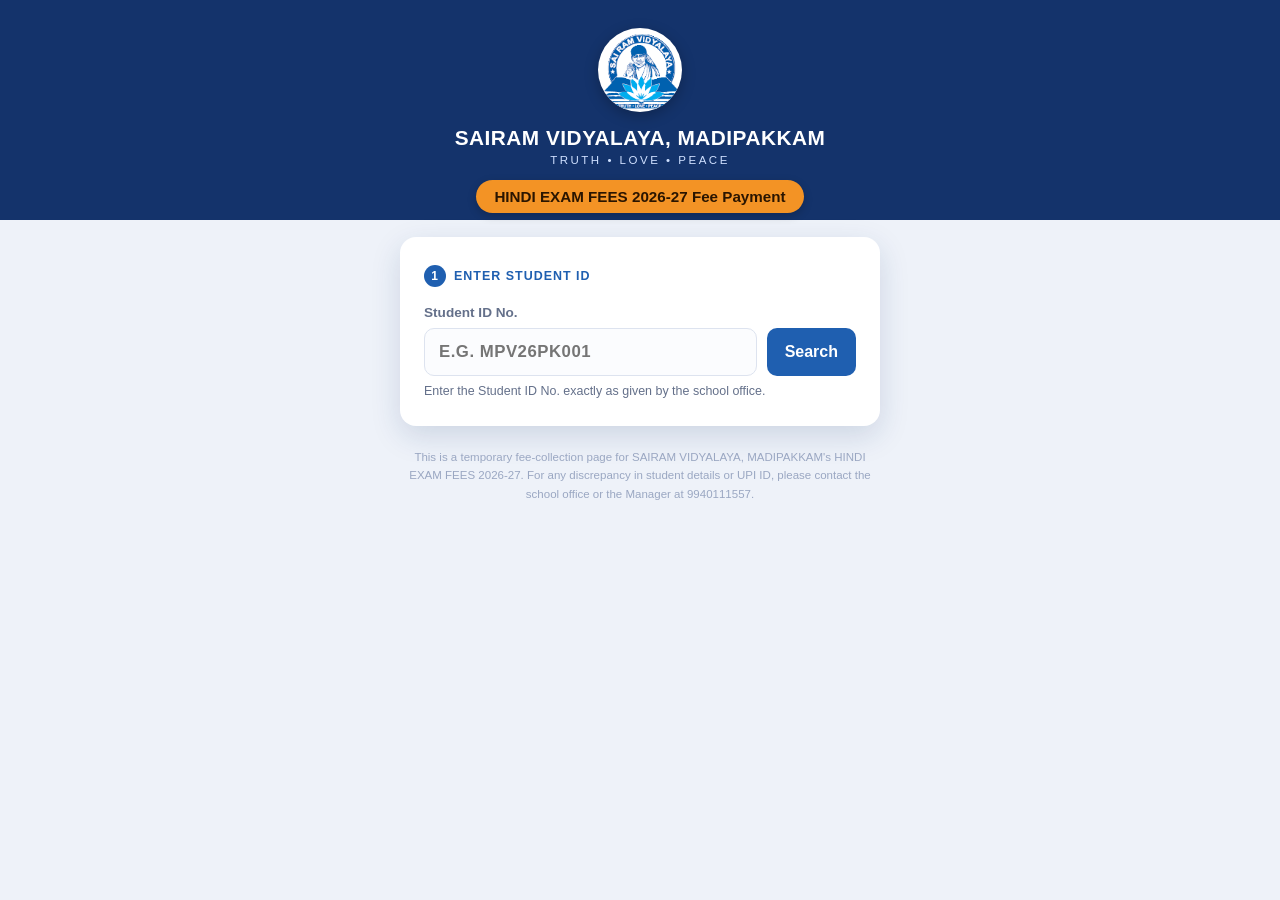
==== hindi-exam-fees/index.html @ b26a2400 "Publish HINDI EXAM FEES 2026-27" ====
<!DOCTYPE html>
<html lang="en">
<head>
<meta charset="UTF-8" />
<meta name="viewport" content="width=device-width, initial-scale=1.0" />
<title>HINDI EXAM FEES 2026-27 — SAIRAM VIDYALAYA, MADIPAKKAM</title>
<meta name="description" content="SAIRAM VIDYALAYA, MADIPAKKAM — HINDI EXAM FEES 2026-27 fee payment. Look up your child's UPI ID and pay via QR code." />
<meta name="robots" content="noindex" />
<link rel="icon" type="image/png" href="logo.png" />
<link rel="stylesheet" href="style.css" />
</head>
<body>

<header class="header">
  <div class="logo-wrap"><img src="logo.png" alt="School logo" /></div>
  <h1>SAIRAM VIDYALAYA, MADIPAKKAM</h1>
  <div class="tagline">Truth • Love • Peace</div>
  <div class="event-title">HINDI EXAM FEES 2026-27 Fee Payment</div>
</header>

<main class="card">

  <section id="step-search">
    <div class="step-label"><span class="dot">1</span> Enter Student ID</div>
    <label for="student-id">Student ID No.</label>
    <div class="input-row">
      <input type="text" id="student-id" placeholder="e.g. MPV26PK001" autocomplete="off" maxlength="20" />
      <button class="btn-primary" id="search-btn">Search</button>
    </div>
    <div class="hint">Enter the Student ID No. exactly as given by the school office.</div>
    <div class="error-box" id="search-error" hidden>
      <span>&#9888;</span>
      <span id="search-error-text">Student ID not found. Please check and try again.</span>
    </div>
  </section>

  <section id="step-verify" hidden>
    <div class="step-label"><span class="dot">2</span> Verify Student Details</div>
    <div class="student-card">
      <div class="row"><span class="k">Student ID</span><span class="v" id="v-id"></span></div>
      <div class="row"><span class="k">Student Name</span><span class="v" id="v-name"></span></div>
      <div class="row"><span class="k">Class</span><span class="v" id="v-class"></span></div>
      <div class="row"><span class="k">Amount</span><span class="v" id="v-amount"></span></div>
    </div>
    <div class="verify-note">Please confirm these details match your child before proceeding to payment.</div>
    <div class="btn-row">
      <button class="btn-ghost" id="verify-back-btn">&larr; Not correct</button>
      <button class="btn-primary" id="verify-confirm-btn">Confirm &amp; Proceed</button>
    </div>
  </section>

  <section id="step-pay" hidden>
    <div class="step-label"><span class="dot">3</span> Pay Fee</div>
    <div id="opt-box" hidden>
      <div class="opt-title">Choose what you are paying for</div>
      <div class="for-whom">HINDI EXAM FEES 2026-27 for <strong id="opt-name"></strong></div>
      <div class="opt-list" id="opt-list"></div>
    </div>

    <div id="pay-main">
      <div class="pay-header">
        <div class="amount" id="pay-amount"></div>
        <div class="breakdown" id="pay-breakdown" hidden></div>
        <div class="for-whom">HINDI EXAM FEES 2026-27 Fee for <strong id="pay-name"></strong> (<span id="pay-class"></span>)</div>
        <button class="link-btn" id="opt-change" hidden>Change choice</button>
      </div>

      <div class="qr-wrap"><div class="qr-box" id="qr-box"></div></div>

      <div class="upi-box">
        <span class="upi-id" id="pay-upi"></span>
        <button class="copy-btn" id="copy-btn"><span id="copy-icon">&#128203;</span><span id="copy-label">Copy</span></button>
      </div>
      <div class="pay-hint">Scan the QR code with any UPI app (GPay, PhonePe, Paytm, BHIM) or copy the UPI ID above and pay manually. The amount is prefilled when scanning. Please pay the exact amount shown.</div>
    </div>

    <button class="btn-secondary" id="pay-back-btn">&larr; Search another student</button>

    <div class="divider"></div>
    <div class="support">
      Facing any issue with payment?<br />
      Contact the Manager: <a href="tel:9940111557">9940111557</a>
    </div>
  </section>

</main>

<div class="footer-note">
  This is a temporary fee-collection page for SAIRAM VIDYALAYA, MADIPAKKAM's HINDI EXAM FEES 2026-27.
  For any discrepancy in student details or UPI ID, please contact the school office
  or the Manager at 9940111557.
</div>

<script src="qrcode.min.js"></script>
<script src="app.js"></script>
</body>
</html>
---- hindi-exam-fees/style.css ----
:root {
  --navy: #14336b;
  --navy-dark: #0c2249;
  --blue: #1f5fb0;
  --orange: #f39325;
  --orange-dark: #d97a0f;
  --bg: #eef2f9;
  --card: #ffffff;
  --text: #1c2433;
  --muted: #64708a;
  --border: #dde3ef;
  --error: #c0392b;
  --success: #1e8e5a;
  --radius: 16px;
  font-size: 16px;
}

* { box-sizing: border-box; }

html, body {
  margin: 0;
  padding: 0;
}

body {
  font-family: "Segoe UI", Roboto, "Helvetica Neue", Arial, sans-serif;
  background: linear-gradient(180deg, var(--navy) 0%, var(--navy) 220px, var(--bg) 220px, var(--bg) 100%);
  color: var(--text);
  min-height: 100vh;
  display: flex;
  flex-direction: column;
  align-items: center;
  padding: 0 16px 40px;
}

.header {
  width: 100%;
  max-width: 560px;
  display: flex;
  flex-direction: column;
  align-items: center;
  text-align: center;
  padding: 28px 12px 20px;
  color: #fff;
}

.header .logo-wrap {
  width: 84px;
  height: 84px;
  border-radius: 50%;
  background: #fff;
  display: flex;
  align-items: center;
  justify-content: center;
  box-shadow: 0 4px 14px rgba(0,0,0,0.25);
  overflow: hidden;
  margin-bottom: 14px;
}

.header .logo-wrap img {
  width: 100%;
  height: 100%;
  object-fit: cover;
}

.header h1 {
  font-size: 1.3rem;
  margin: 0;
  letter-spacing: 0.5px;
  font-weight: 700;
}

.header .tagline {
  font-size: 0.72rem;
  letter-spacing: 2.5px;
  color: #cfe0ff;
  margin-top: 4px;
  text-transform: uppercase;
}

.header .event-title {
  margin-top: 14px;
  background: var(--orange);
  color: #2a1500;
  font-weight: 700;
  font-size: 0.95rem;
  padding: 8px 18px;
  border-radius: 999px;
  box-shadow: 0 3px 10px rgba(0,0,0,0.2);
}

.card {
  width: 100%;
  max-width: 480px;
  background: var(--card);
  border-radius: var(--radius);
  box-shadow: 0 10px 30px rgba(20, 51, 107, 0.15);
  padding: 28px 24px;
  margin-top: 4px;
}

.step-label {
  display: flex;
  align-items: center;
  gap: 8px;
  font-size: 0.78rem;
  font-weight: 700;
  color: var(--blue);
  text-transform: uppercase;
  letter-spacing: 1px;
  margin-bottom: 18px;
}

.step-label .dot {
  width: 22px;
  height: 22px;
  border-radius: 50%;
  background: var(--blue);
  color: #fff;
  display: inline-flex;
  align-items: center;
  justify-content: center;
  font-size: 0.75rem;
}

label {
  display: block;
  font-size: 0.85rem;
  font-weight: 600;
  color: var(--muted);
  margin-bottom: 8px;
}

.input-row {
  display: flex;
  gap: 10px;
}

input[type="text"] {
  flex: 1;
  min-width: 0;
  font-size: 1.05rem;
  padding: 13px 14px;
  border-radius: 10px;
  border: 1.5px solid var(--border);
  outline: none;
  text-transform: uppercase;
  letter-spacing: 0.5px;
  font-weight: 600;
  color: var(--text);
  background: #fbfcfe;
}

input[type="text"]:focus {
  border-color: var(--blue);
  box-shadow: 0 0 0 3px rgba(31, 95, 176, 0.15);
}

.hint {
  font-size: 0.78rem;
  color: var(--muted);
  margin-top: 8px;
}

button {
  font-family: inherit;
  cursor: pointer;
  border: none;
  border-radius: 10px;
  font-weight: 700;
  transition: transform 0.08s ease, opacity 0.15s ease;
}

button:active { transform: scale(0.97); }

.btn-primary {
  background: var(--blue);
  color: #fff;
  font-size: 1rem;
  padding: 13px 18px;
}

.btn-primary:hover { background: var(--navy); }

.btn-primary:disabled {
  opacity: 0.55;
  cursor: not-allowed;
}

.btn-secondary {
  background: #eef2f9;
  color: var(--navy);
  font-size: 0.9rem;
  padding: 11px 16px;
  width: 100%;
  margin-top: 10px;
}

.btn-secondary:hover { background: #e2e8f5; }

.error-box {
  margin-top: 14px;
  background: #fdecea;
  border: 1px solid #f5c6c2;
  color: var(--error);
  padding: 12px 14px;
  border-radius: 10px;
  font-size: 0.88rem;
  font-weight: 600;
  display: flex;
  gap: 8px;
  align-items: flex-start;
}

.student-card {
  background: #f4f7fd;
  border: 1.5px solid var(--border);
  border-radius: 12px;
  padding: 18px;
  margin-bottom: 18px;
}

.student-card .row {
  display: flex;
  justify-content: space-between;
  padding: 7px 0;
  border-bottom: 1px dashed var(--border);
  font-size: 0.95rem;
}

.student-card .row:last-child { border-bottom: none; }

.student-card .row .k { color: var(--muted); font-weight: 600; }
.student-card .row .v { font-weight: 700; color: var(--navy); text-align: right; }

.verify-note {
  font-size: 0.85rem;
  color: var(--muted);
  margin-bottom: 16px;
  line-height: 1.5;
}

.btn-row {
  display: flex;
  gap: 10px;
}

.btn-row .btn-primary { flex: 1; }
.btn-row .btn-ghost {
  flex: 1;
  background: #fff;
  border: 1.5px solid var(--border);
  color: var(--muted);
  font-size: 0.95rem;
  padding: 13px 16px;
}
.btn-row .btn-ghost:hover { background: #f4f6fa; }

.pay-header {
  text-align: center;
  margin-bottom: 18px;
}

.pay-header .amount {
  font-size: 2.1rem;
  font-weight: 800;
  color: var(--navy);
}

.opt-title {
  font-size: 1.05rem;
  font-weight: 700;
  color: var(--navy);
  text-align: center;
}

#opt-box .for-whom {
  text-align: center;
  font-size: 0.9rem;
  color: var(--muted);
  margin: 4px 0 14px;
}

.opt-list {
  display: flex;
  flex-direction: column;
  gap: 10px;
}

.opt-btn {
  display: flex;
  justify-content: space-between;
  align-items: center;
  width: 100%;
  padding: 14px 16px;
  font: inherit;
  font-weight: 700;
  color: var(--navy);
  background: #fff;
  border: 1.5px solid var(--border);
  border-radius: 12px;
  cursor: pointer;
}

.opt-btn:hover, .opt-btn:focus-visible { border-color: var(--navy); background: #f4f7fd; }
.opt-btn .opt-fee { font-size: 1.1rem; }

.link-btn {
  margin-top: 6px;
  padding: 0;
  font: inherit;
  font-size: 0.85rem;
  color: var(--navy);
  text-decoration: underline;
  background: none;
  border: none;
  cursor: pointer;
}

.pay-header .breakdown {
  font-size: 0.85rem;
  color: var(--muted);
  margin-top: 2px;
}

.pay-header .for-whom {
  font-size: 0.9rem;
  color: var(--muted);
  margin-top: 4px;
}

.qr-wrap {
  display: flex;
  justify-content: center;
  margin: 8px 0 20px;
}

.qr-wrap .qr-box {
  background: #fff;
  border: 1.5px solid var(--border);
  border-radius: 14px;
  padding: 14px;
  box-shadow: 0 6px 18px rgba(20,51,107,0.1);
}

.qr-wrap img, .qr-wrap svg {
  display: block;
  width: 210px;
  height: 210px;
}

.upi-box {
  background: #f4f7fd;
  border: 1.5px dashed var(--blue);
  border-radius: 12px;
  padding: 14px 16px;
  display: flex;
  align-items: center;
  justify-content: space-between;
  gap: 10px;
  margin-bottom: 8px;
}

.upi-box .upi-id {
  font-family: "Consolas", "SFMono-Regular", monospace;
  font-size: 0.98rem;
  font-weight: 700;
  color: var(--navy);
  word-break: break-all;
}

.copy-btn {
  flex-shrink: 0;
  background: var(--orange);
  color: #2a1500;
  font-size: 0.85rem;
  padding: 9px 14px;
  display: flex;
  align-items: center;
  gap: 6px;
}

.copy-btn:hover { background: var(--orange-dark); color: #fff; }
.copy-btn.copied { background: var(--success); color: #fff; }

.pay-hint {
  font-size: 0.8rem;
  color: var(--muted);
  text-align: center;
  margin: 12px 0 20px;
  line-height: 1.5;
}

.divider {
  height: 1px;
  background: var(--border);
  margin: 22px 0 16px;
}

.support {
  text-align: center;
  font-size: 0.85rem;
  color: var(--muted);
  line-height: 1.6;
}

.support a {
  color: var(--blue);
  font-weight: 700;
  text-decoration: none;
}

.support a:hover { text-decoration: underline; }

.footer-note {
  margin-top: 22px;
  text-align: center;
  color: #9aa7c2;
  font-size: 0.72rem;
  max-width: 480px;
  line-height: 1.6;
}

[hidden] { display: none !important; }

@media (max-width: 420px) {
  .card { padding: 22px 18px; }
  .qr-wrap img, .qr-wrap svg { width: 180px; height: 180px; }
}
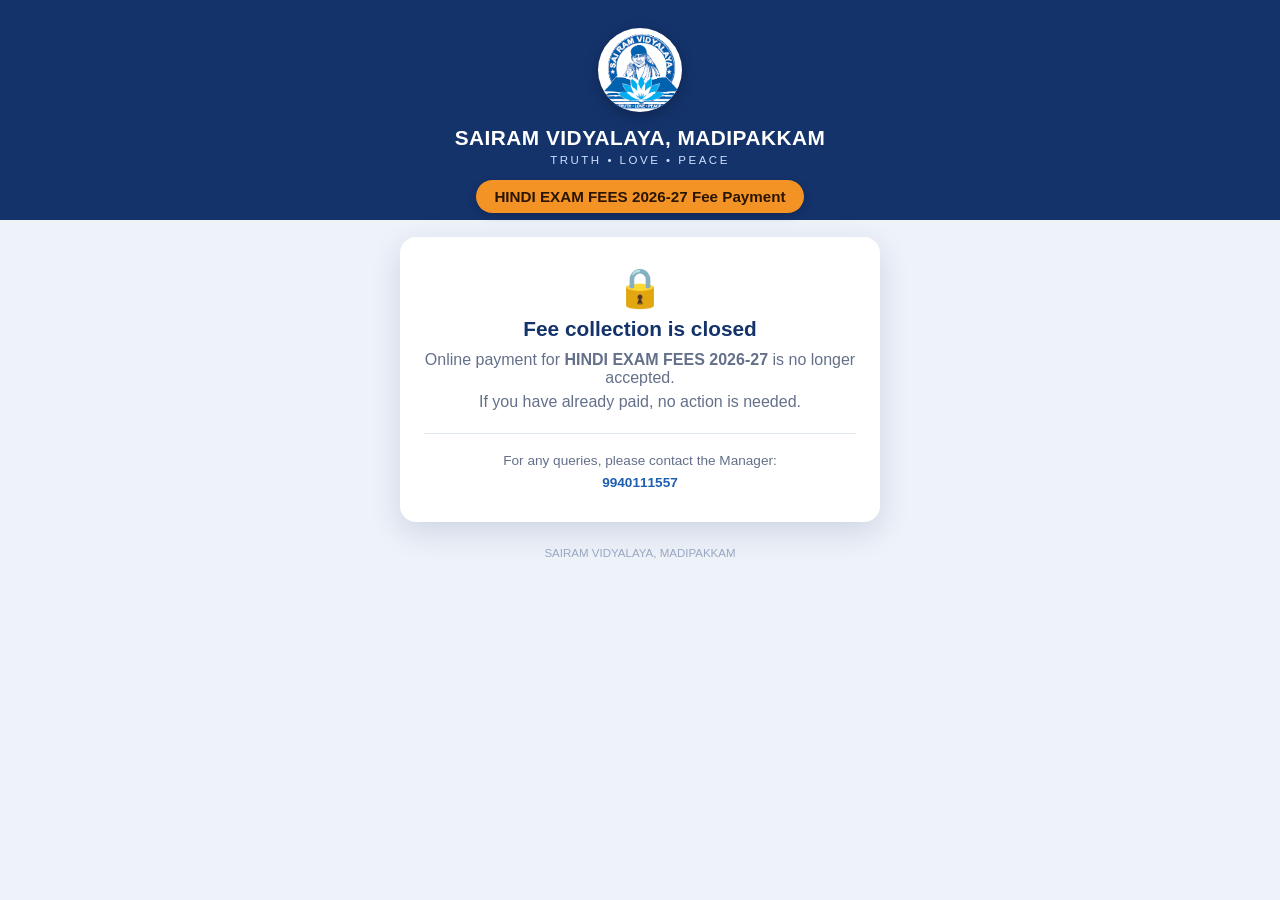
==== commit 664d18d0: "Close HINDI EXAM FEES 2026-27" ====
--- a/hindi-exam-fees/index.html
+++ b/hindi-exam-fees/index.html
@@ -4,7 +4,7 @@
 <meta charset="UTF-8" />
 <meta name="viewport" content="width=device-width, initial-scale=1.0" />
 <title>HINDI EXAM FEES 2026-27 — SAIRAM VIDYALAYA, MADIPAKKAM</title>
-<meta name="description" content="SAIRAM VIDYALAYA, MADIPAKKAM — HINDI EXAM FEES 2026-27 fee payment. Look up your child's UPI ID and pay via QR code." />
+<meta name="description" content="SAIRAM VIDYALAYA, MADIPAKKAM — HINDI EXAM FEES 2026-27 fee collection is closed." />
 <meta name="robots" content="noindex" />
 <link rel="icon" type="image/png" href="logo.png" />
 <link rel="stylesheet" href="style.css" />
@@ -19,79 +19,20 @@
 </header>
 
 <main class="card">
-
-  <section id="step-search">
-    <div class="step-label"><span class="dot">1</span> Enter Student ID</div>
-    <label for="student-id">Student ID No.</label>
-    <div class="input-row">
-      <input type="text" id="student-id" placeholder="e.g. MPV26PK001" autocomplete="off" maxlength="20" />
-      <button class="btn-primary" id="search-btn">Search</button>
-    </div>
-    <div class="hint">Enter the Student ID No. exactly as given by the school office.</div>
-    <div class="error-box" id="search-error" hidden>
-      <span>&#9888;</span>
-      <span id="search-error-text">Student ID not found. Please check and try again.</span>
+  <section class="closed-box">
+    <div class="closed-icon">&#128274;</div>
+    <h2>Fee collection is closed</h2>
+    <p>Online payment for <strong>HINDI EXAM FEES 2026-27</strong> is no longer accepted.</p>
+    <p>If you have already paid, no action is needed.</p>
+    <div class="divider"></div>
+    <div class="support">
+      For any queries, please contact the Manager:<br />
+      <a href="tel:9940111557">9940111557</a>
     </div>
   </section>
-
-  <section id="step-verify" hidden>
-    <div class="step-label"><span class="dot">2</span> Verify Student Details</div>
-    <div class="student-card">
-      <div class="row"><span class="k">Student ID</span><span class="v" id="v-id"></span></div>
-      <div class="row"><span class="k">Student Name</span><span class="v" id="v-name"></span></div>
-      <div class="row"><span class="k">Class</span><span class="v" id="v-class"></span></div>
-      <div class="row"><span class="k">Amount</span><span class="v" id="v-amount"></span></div>
-    </div>
-    <div class="verify-note">Please confirm these details match your child before proceeding to payment.</div>
-    <div class="btn-row">
-      <button class="btn-ghost" id="verify-back-btn">&larr; Not correct</button>
-      <button class="btn-primary" id="verify-confirm-btn">Confirm &amp; Proceed</button>
-    </div>
-  </section>
-
-  <section id="step-pay" hidden>
-    <div class="step-label"><span class="dot">3</span> Pay Fee</div>
-    <div id="opt-box" hidden>
-      <div class="opt-title">Choose what you are paying for</div>
-      <div class="for-whom">HINDI EXAM FEES 2026-27 for <strong id="opt-name"></strong></div>
-      <div class="opt-list" id="opt-list"></div>
-    </div>
-
-    <div id="pay-main">
-      <div class="pay-header">
-        <div class="amount" id="pay-amount"></div>
-        <div class="breakdown" id="pay-breakdown" hidden></div>
-        <div class="for-whom">HINDI EXAM FEES 2026-27 Fee for <strong id="pay-name"></strong> (<span id="pay-class"></span>)</div>
-        <button class="link-btn" id="opt-change" hidden>Change choice</button>
-      </div>
-
-      <div class="qr-wrap"><div class="qr-box" id="qr-box"></div></div>
-
-      <div class="upi-box">
-        <span class="upi-id" id="pay-upi"></span>
-        <button class="copy-btn" id="copy-btn"><span id="copy-icon">&#128203;</span><span id="copy-label">Copy</span></button>
-      </div>
-      <div class="pay-hint">Scan the QR code with any UPI app (GPay, PhonePe, Paytm, BHIM) or copy the UPI ID above and pay manually. The amount is prefilled when scanning. Please pay the exact amount shown.</div>
-    </div>
-
-    <button class="btn-secondary" id="pay-back-btn">&larr; Search another student</button>
-
-    <div class="divider"></div>
-    <div class="support">
-      Facing any issue with payment?<br />
-      Contact the Manager: <a href="tel:9940111557">9940111557</a>
-    </div>
-  </section>
-
 </main>
 
-<div class="footer-note">
-  This is a temporary fee-collection page for SAIRAM VIDYALAYA, MADIPAKKAM's HINDI EXAM FEES 2026-27.
-  For any discrepancy in student details or UPI ID, please contact the school office
-  or the Manager at 9940111557.
-</div>
+<div class="footer-note">SAIRAM VIDYALAYA, MADIPAKKAM</div>
 
-<script src="qrcode.min.js"></script>
-<script src="app.js"></script>
 </body>
 </html>
--- a/hindi-exam-fees/style.css
+++ b/hindi-exam-fees/style.css
@@ -427,3 +427,24 @@
   .card { padding: 22px 18px; }
   .qr-wrap img, .qr-wrap svg { width: 180px; height: 180px; }
 }
+
+/* "Collection closed" page (closed.html) */
+.closed-box {
+  text-align: center;
+}
+
+.closed-box .closed-icon {
+  font-size: 2.4rem;
+  margin-bottom: 6px;
+}
+
+.closed-box h2 {
+  margin: 0 0 10px;
+  font-size: 1.3rem;
+  color: var(--navy);
+}
+
+.closed-box p {
+  margin: 6px 0;
+  color: var(--muted);
+}
